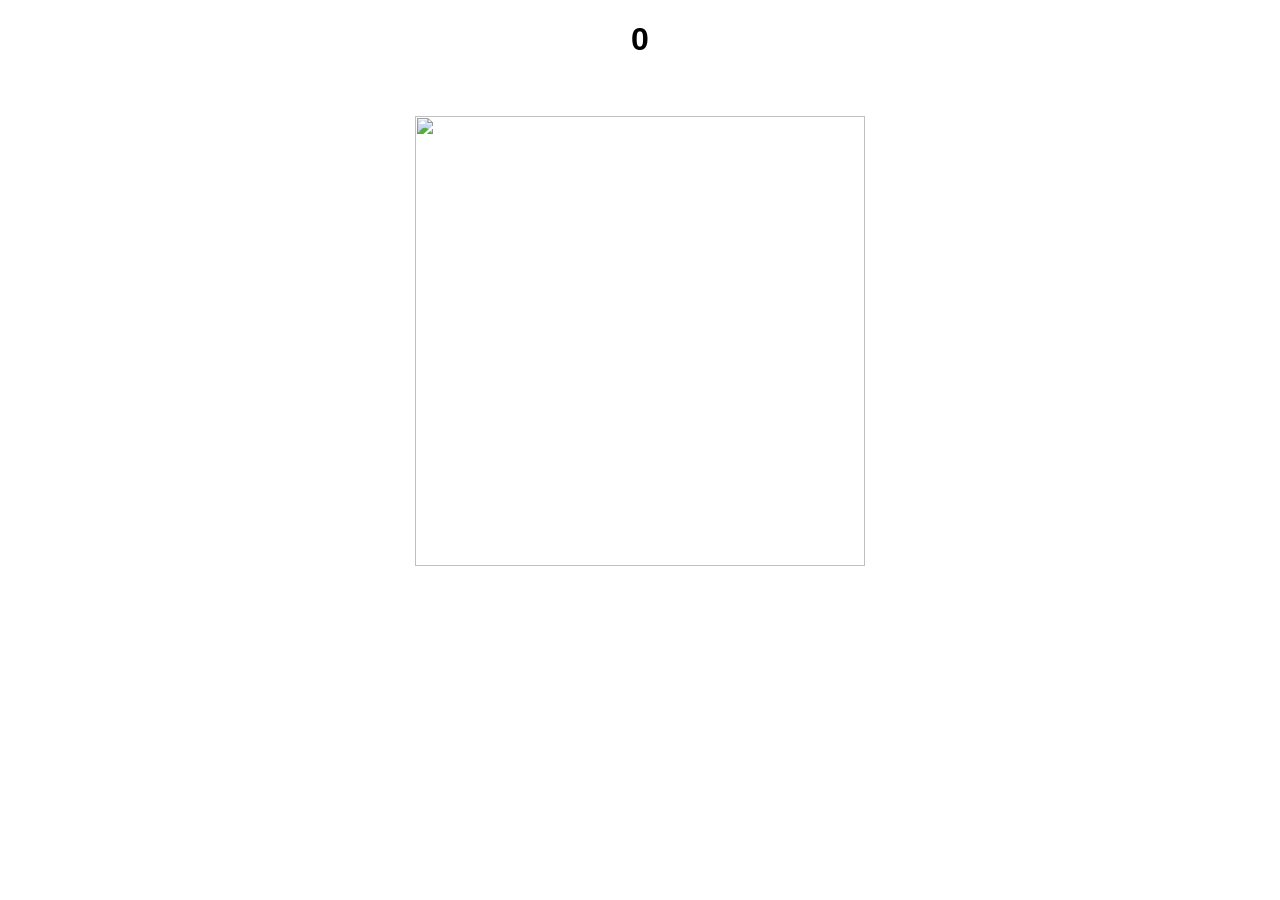
==== game/game_classic.html @ c7fc0e95 "Add files via upload" ====
<!DOCTYPE html>
<html lang="en">
<head>
    <meta charset="UTF-8">
    <meta name="viewport" content="width=device-width, initial-scale=1.0">
    <title>Duck Clicker REBORN</title>
    <link rel="stylesheet" href="./game.css">
    <link rel="shortcut icon" href="./assets/images/favicon.png" type="image/png">
</head>
<body>
    <script src="./main.js"></script>
    <h1 id="currentclicks">0</h1>
    <br>
    <br>
    <img src="./assets/images/btn_duck.png" onclick="givepoints(1);" width="450" height="450">
</body>
</html>
---- game/game.css ----
body {
    background-image: url(./assets/images/BG1.png);
    text-align: center;
    font-family: sans-serif;
}

img {
    -webkit-user-drag: none;
    user-select: none;
    -moz-user-select: none;
    -webkit-user-select: none;
    -ms-user-select: none;
    transform: scale(1);
    will-change: transform; 
    transition: transform 0.2s ease;
    cursor: pointer;
}

img:active {
  transform: scale(0.9);
}

@keyframes rotate-shake {
  0% {
    transform: rotate(0deg);
  }
  25% {
    transform: rotate(-1.5deg); /* Rotate left */
  }
  75% {
    transform: rotate(1.5deg);  /* Rotate right */
  }
  100% {
    transform: rotate(0deg);
  }
}

img:hover {
    animation-name: rotate-shake;
    animation-duration: 1s;
}
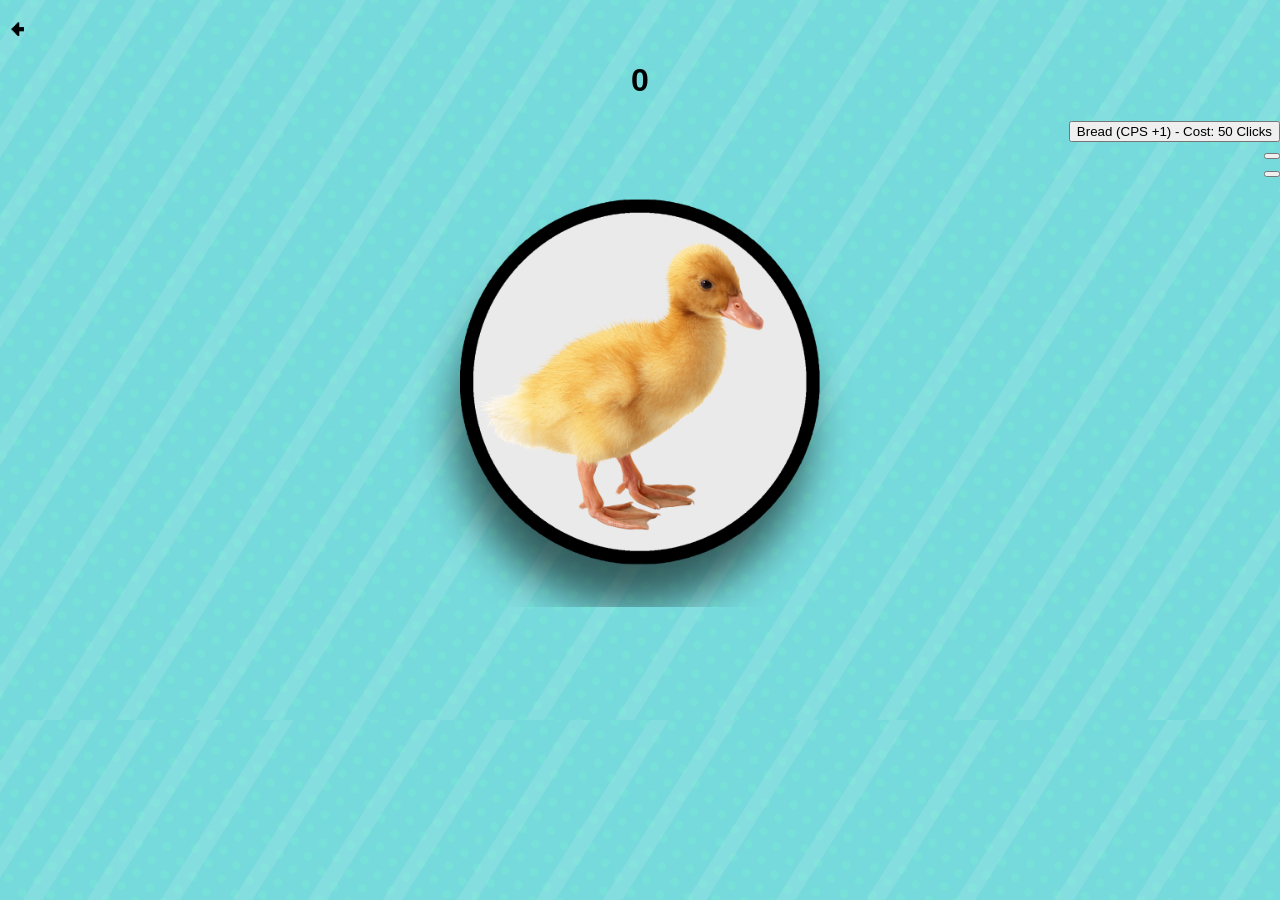
==== commit c1f376fe: "Add files via upload" ====
--- a/game/game_classic.html
+++ b/game/game_classic.html
@@ -8,10 +8,19 @@
     <link rel="shortcut icon" href="./assets/images/favicon.png" type="image/png">
 </head>
 <body>
+    <script src="./extra_api_stuff_ig.js"></script>
     <script src="./main.js"></script>
+    <div class="bbtn1"><h3 onclick="window.location.href = gurl + 'game/playopts.html';">🠜</h3></div>
     <h1 id="currentclicks">0</h1>
+    <span class="shop1">
+        <button onclick="updatepricesonbuy(); cps = cps + 1;">Bread (CPS +1) - Cost: 50 Clicks</button>
+        <br>
+        <button></button>
+        <br>
+        <button></button>
+    </span>
     <br>
     <br>
-    <img src="./assets/images/btn_duck.png" onclick="givepoints(1);" width="450" height="450">
+    <img src="./assets/images/btn_duck.png" onclick="givepoints(cpc); const soundClone = quackSound.cloneNode(); soundClone.play();" width="450" height="450">
 </body>
 </html>
--- a/game/game.css
+++ b/game/game.css
@@ -40,3 +40,13 @@
     animation-duration: 1s;
 }
 
+.bbtn1 {
+  text-align: left;
+  cursor: pointer;
+}
+
+.shop1 {
+  text-align: right;
+  position: absolute;
+  right: 0;
+}
